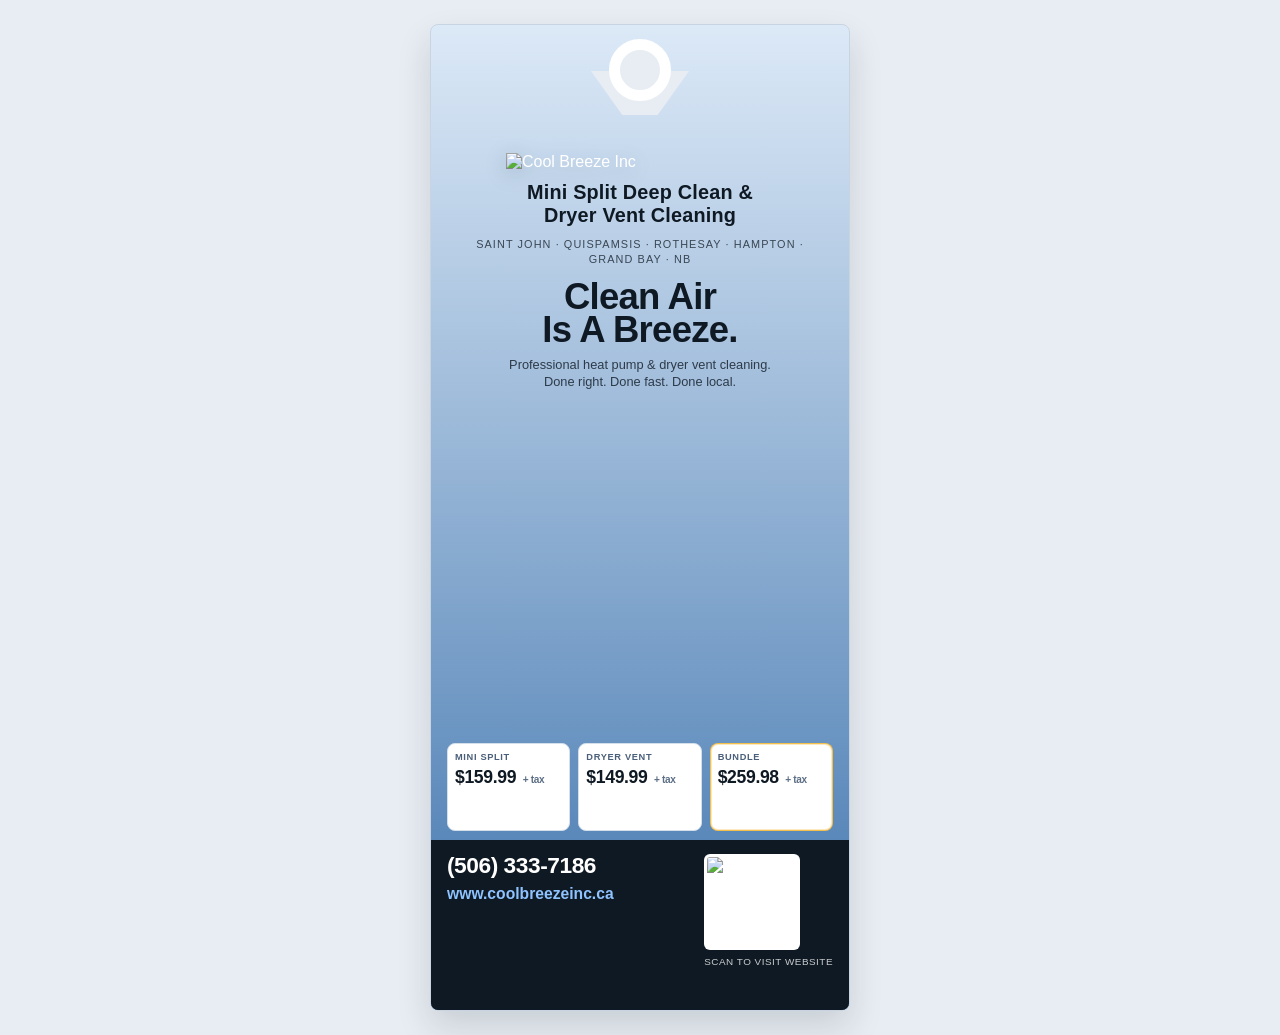
==== design-artifacts/door-hanger-final.html @ 00a06019 "Update door hanger: black text, smaller mascot, repositioned" ====
<!DOCTYPE html>
<html lang="en">
<head>
  <meta charset="UTF-8" />
  <meta name="viewport" content="width=device-width, initial-scale=1.0" />
  <title>Cool Breeze Door Hanger - Final Concept</title>
  <style>
    :root {
      --blue: #3575bb;
      --blue-dark: #1e5299;
      --charcoal: #0f1923;
      --amber: #f0a500;
      --amber-dark: #d4920a;
      --off-white: #f2f6fb;
      --line: #d5dfea;
      --text: #12223a;
    }

    * { box-sizing: border-box; }

    body {
      margin: 0;
      background: #e8edf3;
      font-family: Inter, "Segoe UI", Arial, sans-serif;
      color: var(--text);
      display: grid;
      place-items: center;
      min-height: 100vh;
      padding: 24px;
    }

    .sheet {
      display: grid;
      gap: 14px;
      justify-items: center;
    }

    .label {
      font-size: 0.82rem;
      color: #4e617a;
      letter-spacing: 0.02em;
      display: none;
    }

    .hanger {
      width: min(94vw, 420px);
      aspect-ratio: 1 / 2.35;
      background: linear-gradient(180deg, #dce9f7 0%, #3f74ad 100%);
      border: 1px solid #c9d4e2;
      border-radius: 8px;
      position: relative;
      overflow: hidden;
      box-shadow: 0 16px 34px rgba(15, 25, 35, 0.14);
    }

    .hole {
      position: absolute;
      top: 14px;
      left: 50%;
      transform: translateX(-50%);
      width: 62px;
      height: 62px;
      border-radius: 50%;
      background: #e8edf3;
      border: 11px solid #fff;
      z-index: 6;
    }

    .slot {
      position: absolute;
      top: 46px;
      left: 50%;
      transform: translateX(-50%);
      width: 98px;
      height: 44px;
      background: #e8edf3;
      clip-path: polygon(0 0, 100% 0, 68% 100%, 32% 100%);
      z-index: 5;
    }

    .mascot-watermark {
      position: absolute;
      left: 50%;
      top: 530px;
      transform: translate(-50%, -50%);
      width: 460px;
      opacity: 0.3;
      z-index: 1;
      pointer-events: none;
      user-select: none;
    }

    .top {
      position: absolute;
      inset: 0 0 auto 0;
      height: 690px;
      background: transparent;
      color: #fff;
      padding: 128px 22px 20px;
      z-index: 2;
      overflow: visible;
    }

    .logo {
      width: 268px;
      max-width: 100%;
      height: auto;
      display: block;
      margin: 0 auto 10px;
      opacity: 1;
      filter: drop-shadow(0 4px 10px rgba(10, 28, 50, 0.18));
      position: relative;
      z-index: 3;
    }

    .service-title {
      margin: 0;
      font-size: 1.24rem;
      line-height: 1.16;
      font-weight: 900;
      letter-spacing: 0.01em;
      color: #0f1923;
      max-width: 100%;
      text-align: center;
      text-shadow: none;
      position: relative;
      z-index: 3;
    }

    .eyebrow {
      margin: 10px 0 0;
      font-size: 0.68rem;
      text-transform: uppercase;
      letter-spacing: 0.1em;
      color: rgba(15, 25, 35, 0.75);
      line-height: 1.4;
      position: relative;
      z-index: 3;
      text-align: center;
    }

    .hero {
      margin: 14px 0 0;
      font-size: 2.28rem;
      line-height: 0.9;
      letter-spacing: -0.02em;
      font-weight: 900;
      color: #0f1923;
      text-shadow: none;
      position: relative;
      z-index: 3;
      text-align: center;
    }

    .sub {
      margin: 10px auto 0;
      font-size: 0.8rem;
      line-height: 1.28;
      color: rgba(15, 25, 35, 0.8);
      max-width: 280px;
      position: relative;
      z-index: 3;
      text-align: center;
    }

    .pricing {
      position: absolute;
      top: 706px;
      left: 0;
      right: 0;
      padding: 12px 16px 0;
      z-index: 3;
      background: transparent;
      border-bottom: 0;
    }

    .cards {
      display: grid;
      grid-template-columns: repeat(3, minmax(0, 1fr));
      gap: 8px;
      margin-bottom: 10px;
    }

    .card {
      background: #fff;
      border: 1px solid var(--line);
      border-radius: 8px;
      padding: 8px 7px;
      min-height: 88px;
    }

    .card .k {
      font-size: 0.58rem;
      font-weight: 800;
      letter-spacing: 0.07em;
      text-transform: uppercase;
      color: #4a5f79;
      line-height: 1.2;
      margin-bottom: 6px;
    }

    .card .v {
      font-size: 1.1rem;
      line-height: 1;
      font-weight: 900;
      letter-spacing: -0.02em;
      color: var(--charcoal);
    }

    .card .v span {
      font-size: 0.63rem;
      font-weight: 700;
      color: #5c6f86;
      margin-left: 2px;
    }

    .card.featured {
      border: 1px solid rgba(240, 165, 0, 0.7);
      box-shadow: inset 0 0 0 1px rgba(240, 165, 0, 0.24);
    }

    .contact {
      position: absolute;
      bottom: 0;
      left: 0;
      right: 0;
      height: 170px;
      background: var(--charcoal);
      color: #fff;
      display: grid;
      grid-template-columns: 1.2fr 0.8fr;
      gap: 14px;
      padding: 14px 16px;
      z-index: 4;
    }

    .phone {
      font-size: 1.42rem;
      line-height: 1;
      font-weight: 900;
      letter-spacing: -0.02em;
      margin: 0 0 8px;
    }

    .url {
      font-size: 0.98rem;
      font-weight: 700;
      margin: 0 0 8px;
      color: #8ec3ff;
    }

    .qr-wrap {
      justify-self: end;
      text-align: center;
    }

    .qr {
      width: 96px;
      height: 96px;
      border-radius: 6px;
      border: 3px solid rgba(255,255,255,0.65);
      background: #fff;
      object-fit: cover;
      display: block;
    }

    .qr-label {
      margin-top: 6px;
      font-size: 0.62rem;
      letter-spacing: 0.05em;
      text-transform: uppercase;
      color: rgba(255, 255, 255, 0.78);
    }
  </style>
</head>
<body>
  <div class="sheet">
    <div class="label">Single Door Hanger Concept (Front) — aligned to website style</div>

    <section class="hanger" aria-label="Cool Breeze door hanger concept">
      <div class="hole" aria-hidden="true"></div>
      <div class="slot" aria-hidden="true"></div>

      <div class="top">
        <img class="mascot-watermark" src="../docs/images/CB - Dodge Side- brand icon.svg" alt="" aria-hidden="true" />
        <img class="logo" src="../docs/images/coolbreeze_logo_and_title_300dpi.png" alt="Cool Breeze Inc" />
        <p class="service-title">Mini Split Deep Clean &amp;<br>Dryer Vent Cleaning</p>
        <p class="eyebrow">Saint John · Quispamsis · Rothesay · Hampton · Grand Bay · NB</p>
        <h1 class="hero">Clean Air<br>Is A Breeze.</h1>
        <p class="sub">Professional heat pump &amp; dryer vent cleaning.<br>Done right. Done fast. Done local.</p>
      </div>

      <div class="pricing">
        <div class="cards">
          <div class="card">
            <div class="k">Mini Split</div>
            <div class="v">$159.99 <span>+ tax</span></div>
          </div>
          <div class="card">
            <div class="k">Dryer Vent</div>
            <div class="v">$149.99 <span>+ tax</span></div>
          </div>
          <div class="card featured">
            <div class="k">Bundle</div>
            <div class="v">$259.98 <span>+ tax</span></div>
          </div>
        </div>
      </div>

      <div class="contact">
        <div>
          <p class="phone">(506) 333-7186</p>
          <p class="url">www.coolbreezeinc.ca</p>
        </div>

        <div class="qr-wrap">
          <img
            class="qr"
            src="https://api.qrserver.com/v1/create-qr-code/?size=220x220&data=https%3A%2F%2Fwww.coolbreezeinc.ca"
            alt="QR code linking to coolbreezeinc.ca"
          />
          <div class="qr-label">Scan To Visit Website</div>
        </div>
      </div>
    </section>
  </div>
</body>
</html>
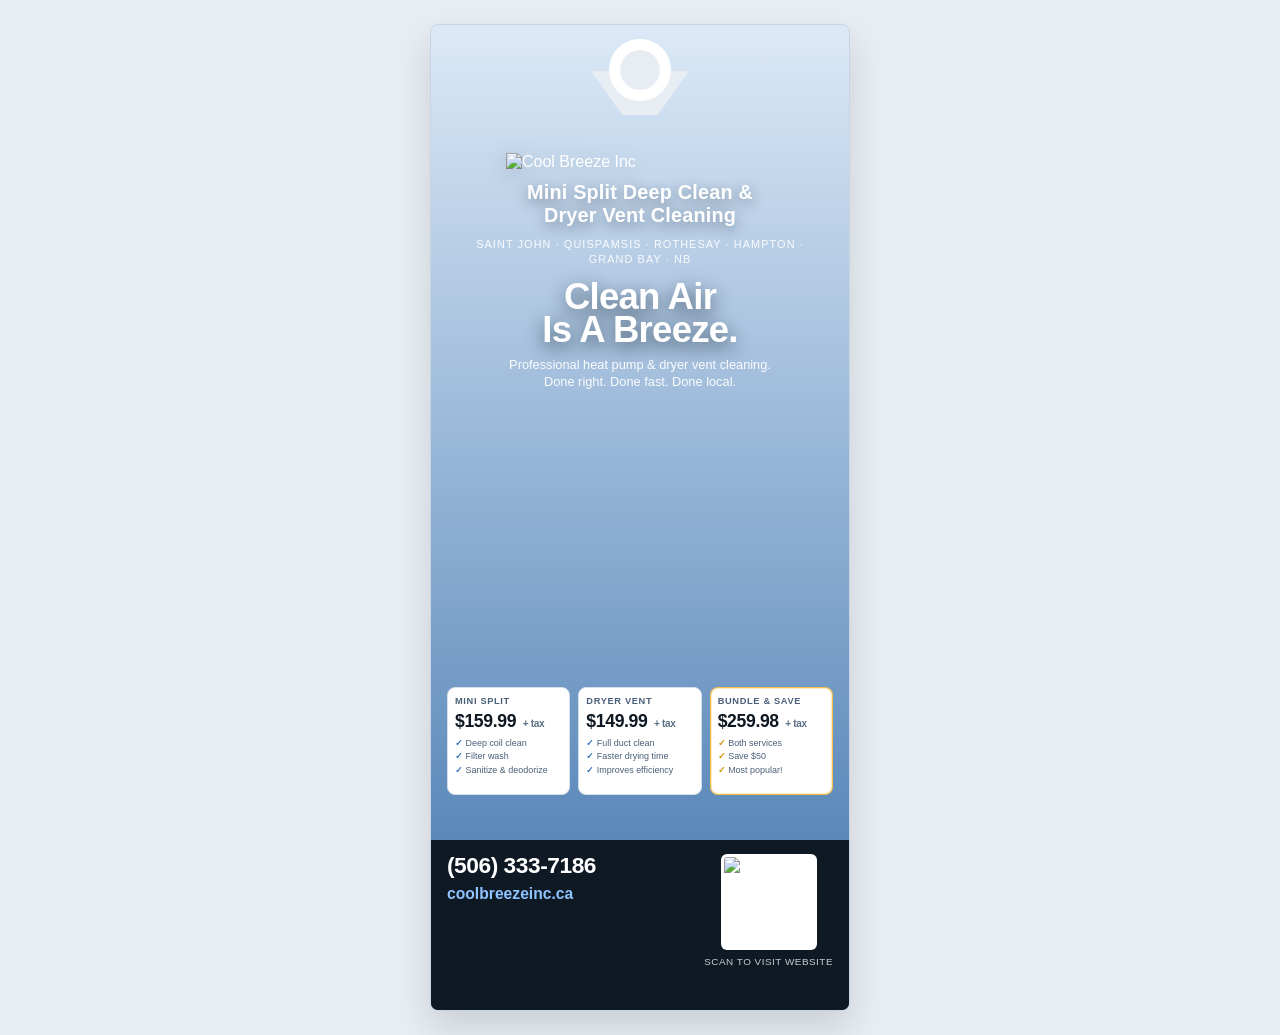
==== commit 0faf74c1: "Door hanger: white text, pricing details, mascot repositioned" ====
--- a/design-artifacts/door-hanger-final.html
+++ b/design-artifacts/door-hanger-final.html
@@ -81,7 +81,7 @@
     .mascot-watermark {
       position: absolute;
       left: 50%;
-      top: 530px;
+      top: 680px;
       transform: translate(-50%, -50%);
       width: 460px;
       opacity: 0.3;
@@ -119,10 +119,10 @@
       line-height: 1.16;
       font-weight: 900;
       letter-spacing: 0.01em;
-      color: #0f1923;
+      color: #ffffff;
       max-width: 100%;
       text-align: center;
-      text-shadow: none;
+      text-shadow: 0 4px 14px rgba(8, 22, 41, 0.44);
       position: relative;
       z-index: 3;
     }
@@ -132,7 +132,7 @@
       font-size: 0.68rem;
       text-transform: uppercase;
       letter-spacing: 0.1em;
-      color: rgba(15, 25, 35, 0.75);
+      color: rgba(255, 255, 255, 0.9);
       line-height: 1.4;
       position: relative;
       z-index: 3;
@@ -145,8 +145,8 @@
       line-height: 0.9;
       letter-spacing: -0.02em;
       font-weight: 900;
-      color: #0f1923;
-      text-shadow: none;
+      color: #fff;
+      text-shadow: 0 6px 18px rgba(7, 19, 35, 0.62);
       position: relative;
       z-index: 3;
       text-align: center;
@@ -156,7 +156,7 @@
       margin: 10px auto 0;
       font-size: 0.8rem;
       line-height: 1.28;
-      color: rgba(15, 25, 35, 0.8);
+      color: rgba(255, 255, 255, 0.94);
       max-width: 280px;
       position: relative;
       z-index: 3;
@@ -165,7 +165,7 @@
 
     .pricing {
       position: absolute;
-      top: 706px;
+      top: 650px;
       left: 0;
       right: 0;
       padding: 12px 16px 0;
@@ -217,6 +217,25 @@
     .card.featured {
       border: 1px solid rgba(240, 165, 0, 0.7);
       box-shadow: inset 0 0 0 1px rgba(240, 165, 0, 0.24);
+    }
+
+    .card .details {
+      margin-top: 6px;
+      font-size: 0.56rem;
+      color: #4a5f79;
+      line-height: 1.5;
+      list-style: none;
+      padding: 0;
+    }
+
+    .card .details li::before {
+      content: '✓ ';
+      color: #3575bb;
+      font-weight: 700;
+    }
+
+    .card.featured .details li::before {
+      color: #d4920a;
     }
 
     .contact {
@@ -252,6 +271,9 @@
     .qr-wrap {
       justify-self: end;
       text-align: center;
+      display: flex;
+      flex-direction: column;
+      align-items: center;
     }
 
     .qr {
@@ -295,14 +317,29 @@
           <div class="card">
             <div class="k">Mini Split</div>
             <div class="v">$159.99 <span>+ tax</span></div>
+            <ul class="details">
+              <li>Deep coil clean</li>
+              <li>Filter wash</li>
+              <li>Sanitize &amp; deodorize</li>
+            </ul>
           </div>
           <div class="card">
             <div class="k">Dryer Vent</div>
             <div class="v">$149.99 <span>+ tax</span></div>
+            <ul class="details">
+              <li>Full duct clean</li>
+              <li>Faster drying time</li>
+              <li>Improves efficiency</li>
+            </ul>
           </div>
           <div class="card featured">
-            <div class="k">Bundle</div>
+            <div class="k">Bundle &amp; Save</div>
             <div class="v">$259.98 <span>+ tax</span></div>
+            <ul class="details">
+              <li>Both services</li>
+              <li>Save $50</li>
+              <li>Most popular!</li>
+            </ul>
           </div>
         </div>
       </div>
@@ -310,7 +347,7 @@
       <div class="contact">
         <div>
           <p class="phone">(506) 333-7186</p>
-          <p class="url">www.coolbreezeinc.ca</p>
+          <p class="url">coolbreezeinc.ca</p>
         </div>
 
         <div class="qr-wrap">
